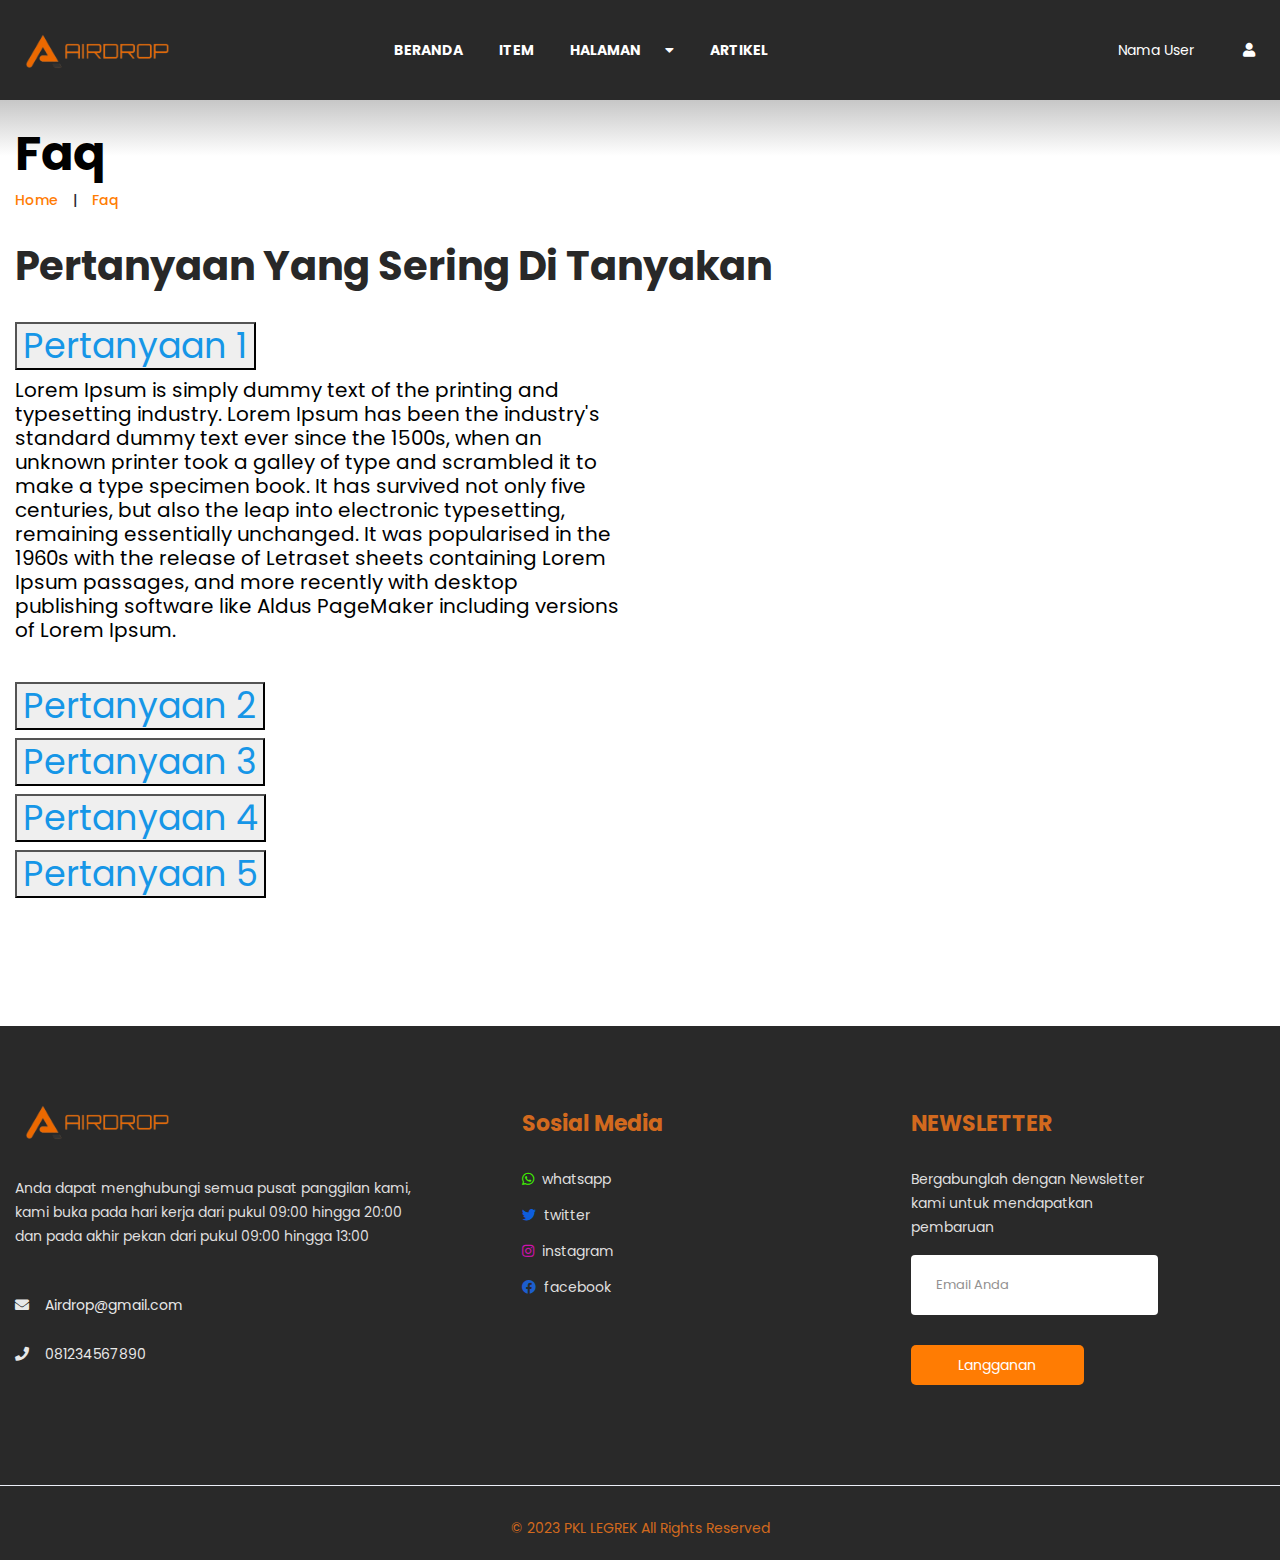
==== faq.html @ 98508806 "frontend" ====
<!doctype html>
<html class="no-js" lang="en">

<!-- Halaman about-us.html pada , 01 Nov 2022 02:26:09 GMT -->

<head>
    <meta charset="utf-8">
    <meta http-equiv="x-ua-compatible" content="ie=edge">
    <title>Demo 5 - Faq Alpha Tech</title>

    <meta name="description" content="">
    <meta name="viewport" content="width=device-width, initial-scale=1">

    <link rel="shortcut icon" href="/package-1/assets/img/logos/favicon.png">
    <!-- Place favicon.ico in the root directory -->

    <!-- CSS here -->
    <link rel="stylesheet" href="css/bootstrap.min.css">
    <link rel="stylesheet" href="css/animate.min.css">
    <link rel="stylesheet" href="css/magnific-popup.css">
    <link rel="stylesheet" href="css/fontawesome-all.min.css">
    <link rel="stylesheet" href="css/owl.carousel.min.css">
    <link rel="stylesheet" href="css/jquery-ui.min.css">
    <link rel="stylesheet" href="css/flaticon.css">
    <link rel="stylesheet" href="css/jarallax.css">
    <link rel="stylesheet" href="css/nice-select.css">
    <link rel="stylesheet" href="css/odometer.css">
    <link rel="stylesheet" href="css/aos.css">
    <link rel="stylesheet" href="css/slick.css">
    <link rel="stylesheet" href="css/default.css">
    <link rel="stylesheet" href="css/style.css">
    <link rel="stylesheet" href="css/responsive.css">
</head>

<body>

    <!-- preloader-start -->
    <div class="preloader">
        <div class="meter">
            <div class="line"></div>
            <div class="line"></div>
            <div class="line"></div>
            <div class="line"></div>
            <div class="line"></div>
            <div class="line"></div>
            <div class="subline"></div>
            <div class="subline"></div>
            <div class="subline"></div>
            <div class="subline"></div>
            <div class="subline"></div>
            <div class="loader-circle-1">
                <div class="loader-circle-2"></div>
            </div>
            <span class="loadtext">Loading</span>
        </div>
    </div>
    <!-- preloader-end -->

    <!-- header-area -->
    <header class="transparent-header">
        <!-- <div class="header-top-wrap">
            <div class="container custom-container">
                <div class="row">
                    <div class="col-md-6 d-none d-md-block">
                        <div class="header-top-action">
                            <ul>
                                <li><i class="far fa-envelope"></i><a href="#"><span class="__cf_email__"
                                            data-cfemail="e0898e868fa0939590908f9294ce838f8d">[email&#160;protected]</span></a>
                                </li>
                                <li><i class="far fa-clock"></i> 10:00 AM To 5:00 PM</li>
                            </ul>
                        </div>
                    </div>
                    <div class="col-md-6">
                        <div class="header-top-right">
                            <ul>
                                <li class="header-top-social">
                                    <a href="#"><i class="fab fa-facebook-square"></i></a>
                                    <a href="#"><i class="fab fa-twitter-square"></i></a>
                                    <a href="#"><i class="fab fa-vimeo-square"></i></a>
                                    <a href="#"><i class="fab fa-linkedin"></i></a>
                                </li>
                                <li class="header-top-login">
                                    <a href="login-register.html"><i class="far fa-user-circle"></i> LOGIN</a>
                                    <a href="login-register.html">REGISTER</a>
                                </li>
                            </ul>
                        </div>
                    </div>
                </div>
            </div>
        </div> -->
        <div id="sticky-header" class="main-header menu-area" style="background-color: #292929;">
            <div class="container custom-container">
                <div class="row">
                    <div class="col-12">
                        <div class="mobile-nav-toggler"><i class="fas fa-bars"></i></div>
                        <div class="menu-wrap">
                            <nav class="menu-nav show">
                                <div class="logo">
                                    <a href="index.html" class=""><img style="width: 170px;"
                                            src="img/logo/WhatsApp_Image_2023-06-08_at_13.14.14-removebg-preview.png" alt="Logo"></a>
                                </div>

                                <div class="navbar-wrap main-menu d-none d-lg-flex">
                                    <ul class="navigation">
                                        <li><a href="index.html">Beranda</a></li>
                                        <li><a href="item.html">Item</a></li>
                                        <li class="dropdown"><a href="#">Halaman<i class="fa fa-caret-down ml-4"></i></a>
                                            <ul class="submenu">
                                                <li><a href="tentangkami.html">Tentang Kami</a></li>
                                                <li><a href="faq.html">FAQ</a></li>
                                                <li><a href="privasi.html">Kebijakan Privasi</a></li>
                                            </ul>
                                        </li>
                                        <li><a href="blog.html">Artikel</a></li>
                                    </ul>
                                </div>

                                <div class="header-action d-none d-md-block">
                                    <ul>
                                        <li class="mr-4">
                                            <a href="author-profile.html">Nama User</a>
                                        </li>
                                        <li class="header-shop-cart"><a href="#"><i
                                                class="fas fa-user"></i></a>
                                            <ul class="minicart">
                                                <li class="d-flex align-items-start">
                                                    <!-- <div class="cart-content"> -->
                                                        <h5>
                                                            <a href="#">Profil</a>
                                                        </h5>
                                                    <!-- </div> -->
                                                </li>
                                                <li class="d-flex align-items-start">
                                                        <h5>
                                                            <a href="#">Ubah kata sandi</a>
                                                        </h5>
                                                </li>
                                                <li class="d-flex align-items-start">
                                                        <h5>
                                                            <a href="#">Log out</a>
                                                        </h5>
                                                </li>
                                                
                                            </ul>
                                        </li>
                                    </ul>
                                </div>
                            </nav>
                        </div>
                        <!-- Mobile Menu  -->
                        <div class="mobile-menu">
                            <div class="menu-backdrop"></div>
                            <div class="close-btn"><i class="fas fa-times"></i></div>

                            <nav class="menu-box">
                                <div class="nav-logo"><a href="index.html"><img src="img/logo/logo.png" alt=""
                                            title=""></a>
                                </div>
                                <div class="menu-outer">
                                    <!--Here Menu Will Come Automatically Via Javascript / Same Menu as in Header-->
                                </div>
                                <div class="social-links">
                                    <ul class="clearfix">
                                        <li><a href="#"><span class="fab fa-twitter"></span></a></li>
                                        <li><a href="#"><span class="fab fa-facebook-square"></span></a></li>
                                        <li><a href="#"><span class="fab fa-pinterest-p"></span></a></li>
                                        <li><a href="#"><span class="fab fa-instagram"></span></a></li>
                                        <li><a href="#"><span class="fab fa-youtube"></span></a></li>
                                    </ul>
                                </div>
                            </nav>
                        </div>
                        <!-- End Mobile Menu -->
                    </div>
                </div>
            </div>
            <div id="collapse-search-body" class="collapse-search-body collapse">
                <div class="search-body">
                    <div class="container custom-container">
                        <form action="#">
                            <div class="form-item">
                                <input name="search" placeholder="Type here...">
                                <button type="submit"><i class="fas fa-search"></i></button>
                            </div>
                        </form>
                    </div>
                </div>
            </div>
        </div>
    </header>
    <!-- header-area-end -->


    <!-- main-area -->
    <main>

        <!-- breadcrumb-area -->
        <section class="breadcrumb-area breadcrumb-bg">
            <div class="container">
                <div class="row">
                    <div class="col-12">
                        <div class="breadcrumb-content">
                            <h2>Faq</h2>
                            <nav aria-label="breadcrumb">
                                <ol class="breadcrumb">
                                    <li class="breadcrumb-item"><a href="index.html">Home</a></li>
                                    <li class="breadcrumb-item active" aria-current="page">Faq</li>
                                </ol>
                            </nav>
                        </div>
                        <div>
                            <h1>Pertanyaan Yang Sering Di Tanyakan</h1>
                            <br>
                            <div class="row">
                                <div class="col-6">
                                    <div class="accordion" id="accordionFlushExample">
                                        <div class="accordion-item">
                                            <h2 class="accordion-header">
                                                <button class="accordion-button" type="button" data-bs-toggle="collapse" data-bs-target="#panelsStayOpen-collapseOne" aria-expanded="true" aria-controls="panelsStayOpen-collapseOne">
                                                    Pertanyaan 1
                                                </button>
                                            </h2>
                                            <div id="panelsStayOpen-collapseOne" class="accordion-collapse collapse show">
                                                <div class="accordion-body">
                                                    <p class="ppp">Lorem Ipsum is simply dummy text of the printing and typesetting industry. Lorem Ipsum has been the industry's 
                                                        standard dummy text ever since the 1500s, when an unknown printer took a galley of type and scrambled it to make 
                                                        a type specimen book. It has survived not only five centuries, but also the leap into electronic typesetting, 
                                                        remaining essentially unchanged. It was popularised in the 1960s with the release of Letraset sheets containing 
                                                        Lorem Ipsum passages, and more recently with desktop publishing software like Aldus PageMaker including versions of Lorem Ipsum.
                                                    </p>
                                                </div>
                                            </div>
                                            <div class="accordion-item">
                                                <h2 class="accordion-header">
                                                    <button class="accordion-button collapsed" type="button" data-bs-toggle="collapse" data-bs-target="#flush-collapseTwo" aria-expanded="false" aria-controls="flush-collapseTwo">
                                                        Pertanyaan 2
                                                    </button>
                                                </h2>
                                                <div id="flush-collapseTwo" class="accordion-collapse collapse" data-bs-parent="#accordionFlushExample">
                                                    <div class="accordion-body">
                                                        <p class="ppp">Lorem Ipsum is simply dummy text of the printing and typesetting industry. Lorem Ipsum has been the industry's 
                                                            standard dummy text ever since the 1500s, when an unknown printer took a galley of type and scrambled it to make 
                                                            a type specimen book. It has survived not only five centuries, but also the leap into electronic typesetting, 
                                                            remaining essentially unchanged. It was popularised in the 1960s with the release of Letraset sheets containing 
                                                            Lorem Ipsum passages, and more recently with desktop publishing software like Aldus PageMaker including versions of Lorem Ipsum.
                                                        </p>
                                                    </div>
                                                </div>
                                            </div>
                                            <div class="accordion-item">
                                                <h2 class="accordion-header">
                                                    <button class="accordion-button collapsed" type="button" data-bs-toggle="collapse" data-bs-target="#flush-collapseThree" aria-expanded="false" aria-controls="flush-collapseThree">
                                                        Pertanyaan 3
                                                    </button>
                                                </h2>
                                                <div id="flush-collapseThree" class="accordion-collapse collapse" data-bs-parent="#accordionFlushExample">
                                                    <div class="accordion-body">
                                                        <p class="ppp">It is a long established fact that a reader will be distracted by the readable content of a page when looking at its layout. 
                                                            The point of using Lorem Ipsum is that it has a more-or-less normal distribution of letters, as opposed to using 'Content here, content here', 
                                                            making it look like readable English. Many desktop publishing packages and web page editors now use Lorem Ipsum as their default model text, 
                                                            and a search for 'lorem ipsum' will uncover many web sites still in their infancy. Various versions have evolved over the years, sometimes by accident, 
                                                            sometimes on purpose (injected humour and the like).
                                                        </p>
                                                    </div>
                                                </div>
                                            </div>
                                            <div class="accordion-item">
                                                <h2 class="accordion-header">
                                                    <button class="accordion-button collapsed" type="button" data-bs-toggle="collapse" data-bs-target="#flush-collapseFour" aria-expanded="false" aria-controls="flush-collapseFour">
                                                        Pertanyaan 4
                                                    </button>
                                                </h2>
                                                <div id="flush-collapseFour" class="accordion-collapse collapse" data-bs-parent="#accordionFlushExample">
                                                    <div class="accordion-body">
                                                        <p class="ppp">It is a long established fact that a reader will be distracted by the readable content of a page when looking at its layout. 
                                                            The point of using Lorem Ipsum is that it has a more-or-less normal distribution of letters, as opposed to using 'Content here, content here', 
                                                            making it look like readable English. Many desktop publishing packages and web page editors now use Lorem Ipsum as their default model text, 
                                                            and a search for 'lorem ipsum' will uncover many web sites still in their infancy. Various versions have evolved over the years, sometimes by accident, 
                                                            sometimes on purpose (injected humour and the like).
                                                        </p>
                                                    </div>
                                                </div>
                                            </div>
                                            <div class="accordion-item">
                                                <h2 class="accordion-header">
                                                    <button class="accordion-button collapsed" type="button" data-bs-toggle="collapse" data-bs-target="#flush-collapseFive" aria-expanded="false" aria-controls="flush-collapseFive">
                                                        Pertanyaan 5
                                                    </button>
                                                </h2>
                                                <div id="flush-collapseFive" class="accordion-collapse collapse" data-bs-parent="#accordionFlushExample">
                                                    <div class="accordion-body">
                                                        <p class="ppp">
                                                            The standard chunk of Lorem Ipsum used since the 1500s is reproduced below for those interested. Sections 1.10.32 and 1.10.33 from 
                                                            "de Finibus Bonorum et Malorum" by Cicero are also reproduced in their exact original form, accompanied by English versions from 
                                                            the 1914 translation by H. Rackham.
                                                        </p>
                                                    </div>
                                                </div>
                                            </div>
                                        </div>
                                    </div>
                                </div>
                            </div>
                        </div>
                    </div>
                </div>
            </div>
        </section>
        <!-- breadcrumb-area-end -->

        <!-- inner-about-area -->
        <!-- <section class="">
            <div class="container"> -->
                <!-- <div class="row justify-content-center">
                    <div class="col-lg-4 col-md-10">
                        <div class="inner-about-content mb-60">
                            <div class="section-title mb-25">
                                <span class="sub-title">About Our Company</span>
                                <h2 class="title">More for could over car here<span>.</span></h2>
                                <div class="line"><img src="img/images/title_line.png" alt=""></div>
                            </div>
                            <p>Lorem ipsum, or lipsum as it is sometimes known dummy text used in laying out print,
                                graphic web
                                The passage is attributed</p>
                        </div>
                    </div>
                    <div class="col-lg-4 col-md-6 col-sm-8">
                        <div class="about-features-item">
                            <div class="icon">
                                <i class="flaticon-fan"></i>
                            </div>
                            <div class="content">
                                <h5>AIR CONDITIONING</h5>
                                <p>Placlder text commonly used detrated theyjlos visual form amet</p>
                            </div>
                        </div>
                        <div class="about-features-item">
                            <div class="icon">
                                <i class="flaticon-piston"></i>
                            </div>
                            <div class="content">
                                <h5>dealership points</h5>
                                <p>Placlder text commonly used detrated theyjlos visual form amet</p>
                            </div>
                        </div>
                    </div>
                    <div class="col-lg-4 col-md-6 col-sm-8">
                        <div class="about-features-item">
                            <div class="icon">
                                <i class="flaticon-belt"></i>
                            </div>
                            <div class="content">
                                <h5>SUPER FAST car</h5>
                                <p>Placlder text commonly used detrated theyjlos visual form amet</p>
                            </div>
                        </div>
                        <div class="about-features-item">
                            <div class="icon">
                                <i class="flaticon-jerrycan"></i>
                            </div>
                            <div class="content">
                                <h5>OIL CHANGES</h5>
                                <p>Placlder text commonly used detrated theyjlos visual form amet</p>
                            </div>
                        </div>
                    </div>
                </div> -->
            <!-- </div>
        </section> -->
        <!-- inner-about-area-end -->

        <!-- about-area -->
        <!-- <section class="about-area about-bg pt-120 pb-120">
            <div class="container">
                <div class="row align-items-center">
                    <div class="col-lg-6">
                        <div class="about-img-wrap">
                            <div class="row align-items-end">
                                <div class="col-sm-6">
                                    <div class="about-exp">
                                        <h2>49<span>+</span></h2>
                                    </div>
                                    <div class="about-img">
                                        <img src="img/images/about_img01.jpg" alt="">
                                    </div>
                                </div>
                                <div class="col-sm-6">
                                    <div class="about-img">
                                        <img src="img/images/about_img02.jpg" alt="">
                                    </div>
                                </div>
                            </div>
                        </div>
                    </div>
                    <div class="col-lg-6">
                        <div class="about-content-wrap">
                            <div class="section-title white-title mb-40">
                                <span class="sub-title">About Our Company</span>
                                <h2 class="title">More for trade-in could increase car here<span>.</span></h2>
                            </div>
                            <div class="content">
                                <div class="icon">
                                    <img src="img/images/m.png" alt="">
                                </div>
                                <p>Lorem ipsum, or lipsum as it is sometimes known dummy text used in laying out print,
                                    graphic or web designs. The passage
                                    is attributed to an unknown.</p>
                            </div>
                            <div class="about-list mb-40">
                                <ul>
                                    <li>
                                        <div class="icon"><i class="fas fa-check"></i></div>
                                        Sometimes known dummy
                                    </li>
                                    <li>
                                        <div class="icon"><i class="fas fa-check"></i></div>
                                        Best solution for developing your business
                                    </li>
                                    <li>
                                        <div class="icon"><i class="fas fa-check"></i></div>
                                        Deserunt ad ipsum sint excepteur
                                    </li>
                                    <li>
                                        <div class="icon"><i class="fas fa-check"></i></div>
                                        Lorem sit occaecat ea proident excepteur
                                    </li>
                                </ul>
                            </div>
                            <a href="#" class="btn">LEARN MORE</a>
                        </div>
                    </div>
                </div>
            </div>
        </section> -->
        <!-- about-area-end -->

        <!-- faq-area -->
        <!-- <div class="faq-area position-relative fix pt-120 pb-120">
            <div class="container">
                <div class="row">
                    <div class="col-lg-6 order-0 order-lg-2">
                        <div class="faq-img">
                            <img src="img/images/faq_img.jpg" alt="">
                        </div>
                    </div>
                    <div class="col-lg-6">
                        <div class="faq-wrap">
                            <div class="faq-set active">
                                <a class="active" href="#">Do you offer any warranty? <i class="fas fa-minus"></i></a>
                                <div class="content" style="display: block;">
                                    <p>Lorem ipsum, or lipsum as it is sometimes known dummy text used in laying out
                                        print, graphic web
                                        The passage is attributed</p>
                                </div>
                            </div>
                            <div class="faq-set">
                                <a href="#">What is Auto Detailing? <i class="fas fa-plus"></i></a>
                                <div class="content">
                                    <p>Lorem ipsum, or lipsum as it is sometimes known dummy text used in laying out
                                        print, graphic web
                                        The passage is attributed</p>
                                </div>
                            </div>
                            <div class="faq-set">
                                <a href="#">Is it urgent to fix an oil leak? <i class="fas fa-plus"></i></a>
                                <div class="content">
                                    <p>Lorem ipsum, or lipsum as it is sometimes known dummy text used in laying out
                                        print, graphic web
                                        The passage is attributed</p>
                                </div>
                            </div>
                            <div class="faq-set">
                                <a href="#">How do I check my tire pressure? <i class="fas fa-plus"></i></a>
                                <div class="content">
                                    <p>Lorem ipsum, or lipsum as it is sometimes known dummy text used in laying out
                                        print, graphic web
                                        The passage is attributed</p>
                                </div>
                            </div>
                            <div class="faq-set">
                                <a href="#">The passage is attributed unknown? <i class="fas fa-plus"></i></a>
                                <div class="content">
                                    <p>Lorem ipsum, or lipsum as it is sometimes known dummy text used in laying out
                                        print, graphic web
                                        The passage is attributed</p>
                                </div>
                            </div>
                        </div>
                    </div>
                </div>
            </div>
            <div class="faq-bg-dots" data-background="img/bg/faq_dots_bg.jpg"></div>
        </div> -->
        <!-- faq-area-end -->

        <!-- footer-brand-area -->
        <!-- <div class="footer-brand-area">
            <div class="container">
                <div class="row align-items-center">
                    <div class="col-lg-4 col-md-6 order-2 order-md-0">
                        <div class="footer-logo">
                            <a href="index.html"><img style="width: 170px;"
                                    src="/package-1/assets/img/logos/logo-light.webp" alt=""></a>
                        </div>
                    </div>
                    <div class="col-lg-8 col-md-6">
                        <div class="row footer-brand-active">
                            <div class="col">
                                <div class="footer-brand-item">
                                    <a href="#"><img src="img/brand/footer_brand01.png" alt=""></a>
                                </div>
                            </div>
                            <div class="col">
                                <div class="footer-brand-item">
                                    <a href="#"><img src="img/brand/footer_brand02.png" alt=""></a>
                                </div>
                            </div>
                            <div class="col">
                                <div class="footer-brand-item">
                                    <a href="#"><img src="img/brand/footer_brand03.png" alt=""></a>
                                </div>
                            </div>
                            <div class="col">
                                <div class="footer-brand-item">
                                    <a href="#"><img src="img/brand/footer_brand04.png" alt=""></a>
                                </div>
                            </div>
                            <div class="col">
                                <div class="footer-brand-item">
                                    <a href="#"><img src="img/brand/footer_brand05.png" alt=""></a>
                                </div>
                            </div>
                            <div class="col">
                                <div class="footer-brand-item">
                                    <a href="#"><img src="img/brand/footer_brand03.png" alt=""></a>
                                </div>
                            </div>
                        </div>
                    </div>
                </div>
            </div>
        </div> -->
        <!-- footer-brand-area-end -->

    </main>
    <!-- main-area-end -->



    <!-- footer-area -->
    <footer class="footer-bg" data-background="">
        <div class="footer-top-area">
            <div class="container">
                <div class="row">
                    <div class="col-lg-4">
                        <div class="footer-widget mb-50">
                            <div class="mb-30 mt-70">
                                <div class="logo">
                                    <a href="index.html" class=""><img style="width: 170px;"
                                        src="img/logo/WhatsApp_Image_2023-06-08_at_13.14.14-removebg-preview.png" alt="Logo">
                                    </a>
                                </div>
                            </div>
                            <div class="footer-text mb-45">
                                <p>Anda dapat menghubungi semua pusat panggilan kami, kami buka pada hari kerja dari pukul 09:00 
                                    hingga 20:00 dan pada akhir pekan dari pukul 09:00 hingga 13:00
                                </p>
                            </div>
                            <div class="footer-contact">
                                <ul>
                                    <li>
                                        <div class="mr-3">
                                            <i class="fas fa-envelope"></i>
                                        </div>
                                            <span>Airdrop@gmail.com</span>
                                    </li>
                                    <li>
                                        <div class="mr-3">
                                            <i class="fas fa-phone"></i>
                                        </div>
                                            <span>081234567890</span>
                                    </li>
                                    <!-- <li>
                                        <div class="icon"><i class="fas fa-map-marker-alt"></i></div>
                                        <div class="content">
                                            <span>address</span>
                                            <p>Kusuma Bangsa, Surabaya, Indonesia</p>
                                        </div>
                                    </li> -->
                                </ul>
                            </div>
                        </div>
                    </div>
                    <div class="col-lg-7">
                        <div class="footer-right-wrap">
                            <div class="row justify-content-between">
                                <div class="col-lg-4 col-md-3 col-sm-6">
                                    <div class="footer-widget mb-50">
                                        <div class="fw-title mb-30">
                                            <h4 class="" style="color: chocolate;">Sosial Media</h4>
                                        </div>
                                        <div class="fw-link">
                                            <ul>
                                                <li><a href="#"><i class="fab fa-whatsapp" style="color: #41f500;"></i>&nbsp; whatsapp</a></li>
                                                <li><a href="#"><i class="fab fa-twitter" style="color: #0e5ddd;"></i>&nbsp; twitter</a></li>
                                                <li><a href="#"><i class="fab fa-instagram" style="color: #ce12ac;"></i>&nbsp; instagram</a></li>
                                                <li><a href="#"><i class="fab fa-facebook" style="color: #1c5ece;"></i>&nbsp; facebook</a></li>
                                            </ul>
                                        </div>
                                    </div>
                                </div>
                                <div class="col-xl-5 col-lg-6 col-md-6">
                                    <div class="footer-widget mb-50">
                                        <div class="fw-title mb-30">
                                            <h4 class="" style="color: chocolate;">NEWSLETTER</h4>
                                        </div>
                                        <div class="footer-text mb-3">
                                            <p>Bergabunglah dengan Newsletter kami untuk mendapatkan pembaruan
                                            </p>
                                        </div>
                                        <div class="footer-newsletter"">
                                            <form action="#">
                                                <input type="email" style="background-color: white;" class="form-control" placeholder="Email Anda">
                                            </form>
                                        </div>
                                        <div>
                                            <button class="btn-lainnya" style="width: 70%;" type="submit">Langganan</button>
                                        </div>
                                        <!-- <div class="footer-social">
                                            <ul>
                                                <li><a href="#"></a></li>
                                                <li><a href="#"></a></li>
                                                <li><a href="#"><i class="fab fa-pinterest-p"></i></a></li>
                                                <li><a href="#"><i class="fab fa-linkedin-in"></i></a></li>
                                            </ul>
                                        </div> -->
                                    </div>
                                </div>
                            </div>
                            <!-- <div class="footer-payment-method-wrap">
                                <div class="content">
                                    <p>We know that honesty and transparency friendly customer service</p>
                                </div>
                                <div class="payment-card">
                                    <img src="img/images/payment_card.png" alt="">
                                </div>
                            </div> -->
                        </div>
                    </div>
                </div>
            </div>
        </div>
        <div class="copyright-area">
            <hr>
            <div class="container">
                <div class="row">
                    <div class="col-md-12">
                        <div class="copyright-text">
                            <p class="text-center" style="color: chocolate;">© 2023 PKL LEGREK All Rights Reserved</p>
                        </div>
                    </div>
                    <!-- <div class="col-md-4">
                        <button class="scroll-top scroll-to-target" data-target="html">
                            <i class="fas fa-angle-up"></i>
                        </button>
                    </div> -->
                </div>
            </div>
        </div>
    </footer>
    <!-- footer-area-end -->





    <!-- JS here -->
    <script data-cfasync="false" src="../../../cdn-cgi/scripts/5c5dd728/cloudflare-static/email-decode.min.js"></script>
    <script src="js/vendor/jquery-3.5.0.min.js"></script>
    <script src="js/popper.min.js"></script>
    <script src="js/bootstrap.min.js"></script>
    <script src="js/isotope.pkgd.min.js"></script>
    <script src="js/imagesloaded.pkgd.min.js"></script>
    <script src="js/jquery.magnific-popup.min.js"></script>
    <script src="js/jquery.nice-select.min.js"></script>
    <script src="js/owl.carousel.min.js"></script>
    <script src="js/jquery.odometer.min.js"></script>
    <script src="js/jquery.accrue.min.js"></script>
    <script src="js/jquery.appear.js"></script>
    <script src="js/jarallax.min.js"></script>
    <script src="js/slick.min.js"></script>
    <script src="js/ajax-form.js"></script>
    <script src="js/wow.min.js"></script>
    <script src="js/aos.js"></script>
    <script src="js/plugins.js"></script>
    <script src="js/main.js"></script>
</body>

<!-- Halaman about-us.html pada , 01 Nov 2022 02:26:13 GMT -->

</html>
---- css/flaticon.css ----
/*
  	Flaticon icon font: Flaticon
  	Creation date: 15/12/2020 04:28
  	*/

@font-face {
  font-family: "Flaticon";
  src: url("../fonts/Flaticon.eot");
  src: url("../fonts/Flaticond41d.eot?#iefix") format("embedded-opentype"),
       url("../fonts/Flaticon.woff2") format("woff2"),
       url("../fonts/Flaticon.woff") format("woff"),
       url("../fonts/Flaticon.ttf") format("truetype"),
       url("../fonts/Flaticon.svg#Flaticon") format("svg");
  font-weight: normal;
  font-style: normal;
}

@media screen and (-webkit-min-device-pixel-ratio:0) {
  @font-face {
    font-family: "Flaticon";
    src: url("../fonts/Flaticon.svg#Flaticon") format("svg");
  }
}

[class^="flaticon-"]:before, [class*=" flaticon-"]:before,
[class^="flaticon-"]:after, [class*=" flaticon-"]:after {
  font-family: Flaticon;
  font-style: normal;
}

.flaticon-steam:before { content: "\f100"; }
.flaticon-steam-1:before { content: "\f101"; }
.flaticon-live:before { content: "\f102"; }
.flaticon-broadcast:before { content: "\f103"; }
.flaticon-menu:before { content: "\f104"; }
.flaticon-sedan-car-front:before { content: "\f105"; }
.flaticon-searching-car:before { content: "\f106"; }
.flaticon-loupe:before { content: "\f107"; }
.flaticon-location:before { content: "\f108"; }
.flaticon-motorway:before { content: "\f109"; }
.flaticon-settings:before { content: "\f10a"; }
.flaticon-gasoline-pump:before { content: "\f10b"; }
.flaticon-service:before { content: "\f10c"; }
.flaticon-steering-wheel:before { content: "\f10d"; }
.flaticon-speed-meter:before { content: "\f10e"; }
.flaticon-car:before { content: "\f10f"; }
.flaticon-protection:before { content: "\f110"; }
.flaticon-play-video:before { content: "\f111"; }
.flaticon-play-button:before { content: "\f112"; }
.flaticon-quote:before { content: "\f113"; }
.flaticon-rocket:before { content: "\f114"; }
.flaticon-store:before { content: "\f115"; }
.flaticon-shopping-basket:before { content: "\f116"; }
.flaticon-fan:before { content: "\f117"; }
.flaticon-belt:before { content: "\f118"; }
.flaticon-jerrycan:before { content: "\f119"; }
.flaticon-piston:before { content: "\f11a"; }
.flaticon-battery:before { content: "\f11b"; }
.flaticon-gears:before { content: "\f11c"; }
.flaticon-car-lights:before { content: "\f11d"; }
.flaticon-break:before { content: "\f11e"; }
.flaticon-catalytic-converter:before { content: "\f11f"; }
.flaticon-air-filter:before { content: "\f120"; }
.flaticon-speedometer:before { content: "\f121"; }
.flaticon-car-1:before { content: "\f122"; }
.flaticon-car-2:before { content: "\f123"; }
.flaticon-car-3:before { content: "\f124"; }
.flaticon-service-1:before { content: "\f125"; }
.flaticon-bell:before { content: "\f126"; }
.flaticon-check:before { content: "\f127"; }
.flaticon-play-button-1:before { content: "\f128"; }
.flaticon-menu-1:before { content: "\f129"; }
.flaticon-menu-2:before { content: "\f12a"; }
.flaticon-menu-3:before { content: "\f12b"; }
.flaticon-placeholder:before { content: "\f12c"; }
.flaticon-car-4:before { content: "\f12d"; }
.flaticon-checked:before { content: "\f12e"; }
.flaticon-verification-mark:before { content: "\f12f"; }
.flaticon-placeholder-1:before { content: "\f130"; }
.flaticon-phone-call:before { content: "\f131"; }
.flaticon-user:before { content: "\f132"; }
---- css/jarallax.css ----
.jarallax {
    position: relative;
    z-index: 0;
}
.jarallax > .jarallax-img {
    position: absolute;
    object-fit: cover;
    /* support for plugin https://github.com/bfred-it/object-fit-images */
    font-family: 'Poppins', sans-serif;
    top: 0;
    left: 0;
    width: 100%;
    height: 100%;
    z-index: -1;
}
---- css/nice-select.css ----
.nice-select {
	-webkit-tap-highlight-color: transparent;
	border-radius: 5px;
	border: none;
	box-sizing: border-box;
	clear: both;
	cursor: pointer;
	display: inline-block;
	font-family: inherit;
	font-size: 14px;
	font-weight: 500;
	height: auto;
	line-height: 1;
	outline: none;
	padding-left: 18px;
	padding-right: 30px;
	position: relative;
	text-align: left !important;
	-webkit-transition: all 0.2s ease-in-out;
	transition: all 0.2s ease-in-out;
	-webkit-user-select: none;
	-moz-user-select: none;
	-ms-user-select: none;
	user-select: none;
	white-space: nowrap;
	width: auto;
	color: #30353d;
}
  .nice-select:hover {
    border-color: #dbdbdb; }
  .nice-select:active, .nice-select.open, .nice-select:focus {
    border-color: #999; }
.nice-select::after {
	border-bottom: 2px solid #30353d;
	border-right: 2px solid #30353d;
	content: '';
	display: block;
	height: 7px;
	margin-top: -6px;
	pointer-events: none;
	position: absolute;
	right: 17px;
	top: 50%;
	-webkit-transform-origin: 66% 66%;
	-ms-transform-origin: 66% 66%;
	transform-origin: 66% 66%;
	-webkit-transform: rotate(45deg);
	-ms-transform: rotate(45deg);
	transform: rotate(45deg);
	-webkit-transition: all 0.15s ease-in-out;
	transition: all 0.15s ease-in-out;
	width: 7px;
}
  .nice-select.open:after {
    -webkit-transform: rotate(-135deg);
        -ms-transform: rotate(-135deg);
            transform: rotate(-135deg); }
  .nice-select.open .list {
    opacity: 1;
    pointer-events: unset;
    -webkit-transform: scale(1) translateY(0);
    -ms-transform: scale(1) translateY(0);
    transform: scale(1) translateY(0);
    width: 100%;
	}
  .nice-select.disabled {
    border-color: #ededed;
    color: #999;
    pointer-events: none; }
    .nice-select.disabled:after {
      border-color: #cccccc; }
  .nice-select.wide {
    width: 100%; }
    .nice-select.wide .list {
      left: 0 !important;
      right: 0 !important; }
  .nice-select.right {
    float: right; }
    .nice-select.right .list {
      left: auto;
      right: 0; }
  .nice-select.small {
    font-size: 12px;
    height: 36px;
    line-height: 34px; }
    .nice-select.small:after {
      height: 4px;
      width: 4px; }
    .nice-select.small .option {
      line-height: 34px;
      min-height: 34px; }
.nice-select .list {
	background-color: #fff;
	border-radius: 0;
	box-shadow: 0 0 0 1px rgba(68, 68, 68, 0.11);
	box-sizing: border-box;
	margin-top: 6px;
	opacity: 0;
	overflow: hidden;
	padding: 0;
	pointer-events: none;
	position: absolute;
	top: 100%;
	left: 0;
	-webkit-transform-origin: 50% 0;
	-ms-transform-origin: 50% 0;
	transform-origin: 50% 0;
	-webkit-transform: scale(0.75) translateY(-21px);
	-ms-transform: scale(0.75) translateY(-21px);
	transform: scale(0.75) translateY(-21px);
	-webkit-transition: all 0.2s cubic-bezier(0.5, 0, 0, 1.25), opacity 0.15s ease-out;
	transition: all 0.2s cubic-bezier(0.5, 0, 0, 1.25), opacity 0.15s ease-out;
	z-index: 9;
}
.nice-select .list {
    -webkit-transform-origin: unset;
    -ms-transform-origin: unset;
    transform-origin: unset;
    -webkit-transform: scale(1) translateY(0);
    -ms-transform: scale(1) translateY(0);
    transform: scale(1) translateY(0);
    -webkit-transition: unset;
    transition: unset;
}
    .nice-select .list:hover .option:not(:hover) {
      background-color: transparent !important; }
.nice-select .option {
	cursor: pointer;
	font-weight: 400;
	line-height: 40px;
	list-style: none;
	min-height: 40px;
	outline: none;
	padding-left: 18px;
	padding-right: 29px;
	text-align: left;
	-webkit-transition: all 0.2s;
	transition: all 0.2s;
	display: block;
	color: #133046;
}
    .nice-select .option:hover, .nice-select .option.focus, .nice-select .option.selected.focus {
      background-color: #f6f6f6; }
.nice-select .option.selected {
    font-weight: 500;
    padding-top: 0;
    padding-bottom: 0;
}
    .nice-select .option.disabled {
      background-color: transparent;
      color: #999;
      cursor: default; }

.no-csspointerevents .nice-select .list {
  display: none; }

.no-csspointerevents .nice-select.open .list {
  display: block; }
---- css/odometer.css ----
.odometer.odometer-auto-theme, .odometer.odometer-theme-default {
  display: inline-block;
  vertical-align: middle;
  *vertical-align: auto;
  *zoom: 1;
  *display: inline;
  position: relative;
}
.odometer.odometer-auto-theme .odometer-digit, .odometer.odometer-theme-default .odometer-digit {
  display: inline-block;
  vertical-align: middle;
  *vertical-align: auto;
  *zoom: 1;
  *display: inline;
  position: relative;
}
.odometer.odometer-auto-theme .odometer-digit .odometer-digit-spacer, .odometer.odometer-theme-default .odometer-digit .odometer-digit-spacer {
  display: inline-block;
  vertical-align: middle;
  *vertical-align: auto;
  *zoom: 1;
  *display: inline;
  visibility: hidden;
}
.odometer.odometer-auto-theme .odometer-digit .odometer-digit-inner, .odometer.odometer-theme-default .odometer-digit .odometer-digit-inner {
  text-align: left;
  display: block;
  position: absolute;
  top: 0;
  left: 0;
  right: 0;
  bottom: 0;
  overflow: hidden;
}
.odometer.odometer-auto-theme .odometer-digit .odometer-ribbon, .odometer.odometer-theme-default .odometer-digit .odometer-ribbon {
  display: block;
}
.odometer.odometer-auto-theme .odometer-digit .odometer-ribbon-inner, .odometer.odometer-theme-default .odometer-digit .odometer-ribbon-inner {
  display: block;
  -webkit-backface-visibility: hidden;
  backface-visibility: hidden;
}
.odometer.odometer-auto-theme .odometer-digit .odometer-value, .odometer.odometer-theme-default .odometer-digit .odometer-value {
  display: block;
  -webkit-transform: translateZ(0);
  transform: translateZ(0);
}
.odometer.odometer-auto-theme .odometer-digit .odometer-value.odometer-last-value, .odometer.odometer-theme-default .odometer-digit .odometer-value.odometer-last-value {
  position: absolute;
}
.odometer.odometer-auto-theme.odometer-animating-up .odometer-ribbon-inner, .odometer.odometer-theme-default.odometer-animating-up .odometer-ribbon-inner {
  -webkit-transition: -webkit-transform 2s;
  -moz-transition: -moz-transform 2s;
  -ms-transition: -ms-transform 2s;
  -o-transition: -o-transform 2s;
  transition: transform 2s;
}
.odometer.odometer-auto-theme.odometer-animating-up.odometer-animating .odometer-ribbon-inner, .odometer.odometer-theme-default.odometer-animating-up.odometer-animating .odometer-ribbon-inner {
  -webkit-transform: translateY(-100%);
  -moz-transform: translateY(-100%);
  -ms-transform: translateY(-100%);
  -o-transform: translateY(-100%);
  transform: translateY(-100%);
}
.odometer.odometer-auto-theme.odometer-animating-down .odometer-ribbon-inner, .odometer.odometer-theme-default.odometer-animating-down .odometer-ribbon-inner {
  -webkit-transform: translateY(-100%);
  -moz-transform: translateY(-100%);
  -ms-transform: translateY(-100%);
  -o-transform: translateY(-100%);
  transform: translateY(-100%);
}
.odometer.odometer-auto-theme.odometer-animating-down.odometer-animating .odometer-ribbon-inner, .odometer.odometer-theme-default.odometer-animating-down.odometer-animating .odometer-ribbon-inner {
  -webkit-transition: -webkit-transform 2s;
  -moz-transition: -moz-transform 2s;
  -ms-transition: -ms-transform 2s;
  -o-transition: -o-transform 2s;
  transition: transform 2s;
  -webkit-transform: translateY(0);
  -moz-transform: translateY(0);
  -ms-transform: translateY(0);
  -o-transform: translateY(0);
  transform: translateY(0);
}
.odometer.odometer-auto-theme .odometer-value, .odometer.odometer-theme-default .odometer-value {
  text-align: center;
}
.odometer-formatting-mark {
  display: none;
}
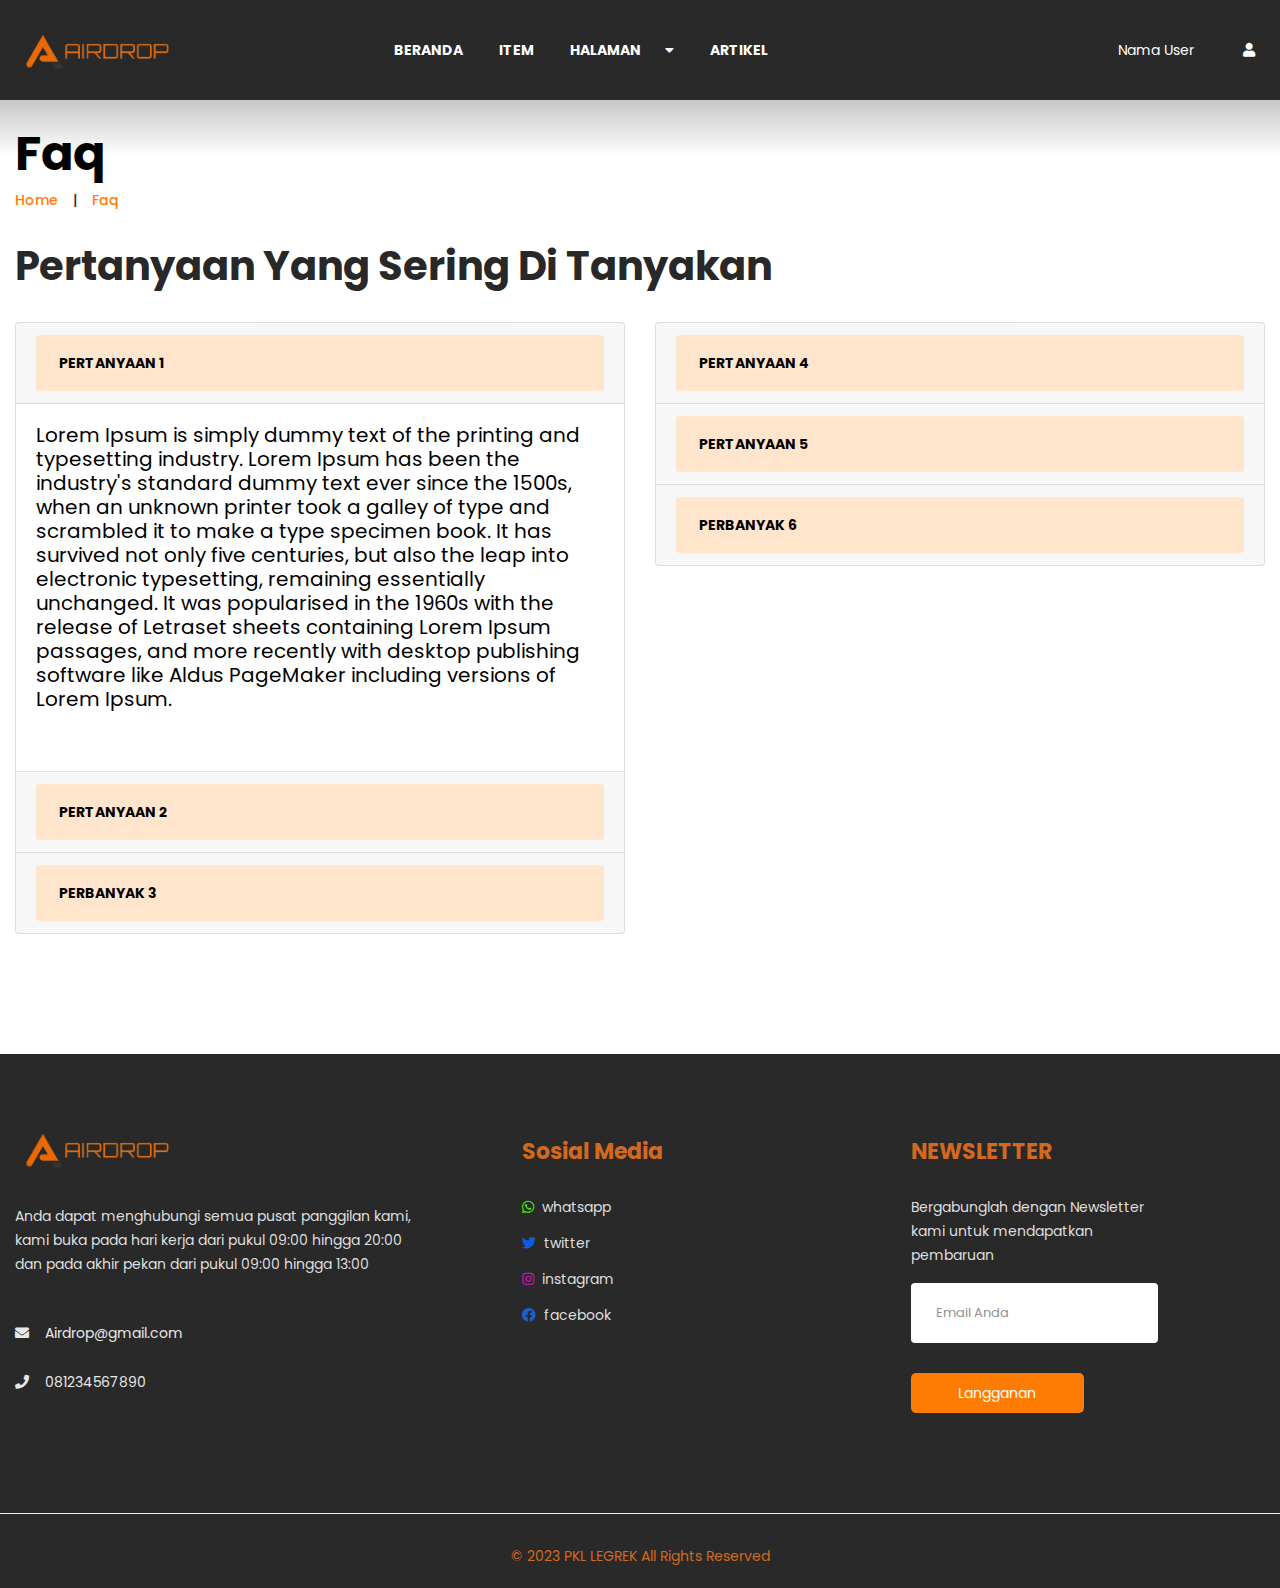
==== commit 9bcbe39b: "membuat responsive" ====
--- a/faq.html
+++ b/faq.html
@@ -215,90 +215,124 @@
                             <br>
                             <div class="row">
                                 <div class="col-6">
-                                    <div class="accordion" id="accordionFlushExample">
-                                        <div class="accordion-item">
-                                            <h2 class="accordion-header">
-                                                <button class="accordion-button" type="button" data-bs-toggle="collapse" data-bs-target="#panelsStayOpen-collapseOne" aria-expanded="true" aria-controls="panelsStayOpen-collapseOne">
-                                                    Pertanyaan 1
+                                    <div class="accordion" id="accordionExample">
+                                        <div class="card">
+                                            <div class="card-header" id="headingOne">
+                                            <h2 class="mb-0">
+                                                <button class="btn btn-link btn-block text-left" type="button" data-toggle="collapse" data-target="#collapseOne" aria-expanded="true" aria-controls="collapseOne">
+                                                Pertanyaan 1
                                                 </button>
                                             </h2>
-                                            <div id="panelsStayOpen-collapseOne" class="accordion-collapse collapse show">
-                                                <div class="accordion-body">
-                                                    <p class="ppp">Lorem Ipsum is simply dummy text of the printing and typesetting industry. Lorem Ipsum has been the industry's 
-                                                        standard dummy text ever since the 1500s, when an unknown printer took a galley of type and scrambled it to make 
-                                                        a type specimen book. It has survived not only five centuries, but also the leap into electronic typesetting, 
-                                                        remaining essentially unchanged. It was popularised in the 1960s with the release of Letraset sheets containing 
-                                                        Lorem Ipsum passages, and more recently with desktop publishing software like Aldus PageMaker including versions of Lorem Ipsum.
-                                                    </p>
-                                                </div>
+                                        </div>
+                                        <div id="collapseOne" class="collapse show" aria-labelledby="headingOne" data-parent="#accordionExample">
+                                            <div class="card-body">
+                                                <p class="ppp">Lorem Ipsum is simply dummy text of the printing and typesetting industry. Lorem Ipsum has been the industry's 
+                                                    standard dummy text ever since the 1500s, when an unknown printer took a galley of type and scrambled it to make 
+                                                    a type specimen book. It has survived not only five centuries, but also the leap into electronic typesetting, 
+                                                    remaining essentially unchanged. It was popularised in the 1960s with the release of Letraset sheets containing 
+                                                    Lorem Ipsum passages, and more recently with desktop publishing software like Aldus PageMaker including versions of Lorem Ipsum.
+                                                </p>
                                             </div>
-                                            <div class="accordion-item">
-                                                <h2 class="accordion-header">
-                                                    <button class="accordion-button collapsed" type="button" data-bs-toggle="collapse" data-bs-target="#flush-collapseTwo" aria-expanded="false" aria-controls="flush-collapseTwo">
-                                                        Pertanyaan 2
-                                                    </button>
-                                                </h2>
-                                                <div id="flush-collapseTwo" class="accordion-collapse collapse" data-bs-parent="#accordionFlushExample">
-                                                    <div class="accordion-body">
-                                                        <p class="ppp">Lorem Ipsum is simply dummy text of the printing and typesetting industry. Lorem Ipsum has been the industry's 
-                                                            standard dummy text ever since the 1500s, when an unknown printer took a galley of type and scrambled it to make 
-                                                            a type specimen book. It has survived not only five centuries, but also the leap into electronic typesetting, 
-                                                            remaining essentially unchanged. It was popularised in the 1960s with the release of Letraset sheets containing 
-                                                            Lorem Ipsum passages, and more recently with desktop publishing software like Aldus PageMaker including versions of Lorem Ipsum.
-                                                        </p>
-                                                    </div>
-                                                </div>
+                                        </div>
+                                        </div>
+                                        <div class="card">
+                                        <div class="card-header" id="headingTwo">
+                                            <h2 class="mb-0">
+                                                <button class="btn btn-link btn-block text-left collapsed" type="button" data-toggle="collapse" data-target="#collapseTwo" aria-expanded="false" aria-controls="collapseTwo">
+                                                Pertanyaan 2
+                                            </button>
+                                            </h2>
+                                        </div>
+                                        <div id="collapseTwo" class="collapse" aria-labelledby="headingTwo" data-parent="#accordionExample">
+                                            <div class="card-body">
+                                                <p class="ppp">Lorem Ipsum is simply dummy text of the printing and typesetting industry. Lorem Ipsum has been the industry's 
+                                                    standard dummy text ever since the 1500s, when an unknown printer took a galley of type and scrambled it to make 
+                                                    a type specimen book. It has survived not only five centuries, but also the leap into electronic typesetting, 
+                                                    remaining essentially unchanged. It was popularised in the 1960s with the release of Letraset sheets containing 
+                                                    Lorem Ipsum passages, and more recently with desktop publishing software like Aldus PageMaker including versions of Lorem Ipsum.
+                                                </p>
                                             </div>
-                                            <div class="accordion-item">
-                                                <h2 class="accordion-header">
-                                                    <button class="accordion-button collapsed" type="button" data-bs-toggle="collapse" data-bs-target="#flush-collapseThree" aria-expanded="false" aria-controls="flush-collapseThree">
-                                                        Pertanyaan 3
-                                                    </button>
-                                                </h2>
-                                                <div id="flush-collapseThree" class="accordion-collapse collapse" data-bs-parent="#accordionFlushExample">
-                                                    <div class="accordion-body">
-                                                        <p class="ppp">It is a long established fact that a reader will be distracted by the readable content of a page when looking at its layout. 
-                                                            The point of using Lorem Ipsum is that it has a more-or-less normal distribution of letters, as opposed to using 'Content here, content here', 
-                                                            making it look like readable English. Many desktop publishing packages and web page editors now use Lorem Ipsum as their default model text, 
-                                                            and a search for 'lorem ipsum' will uncover many web sites still in their infancy. Various versions have evolved over the years, sometimes by accident, 
-                                                            sometimes on purpose (injected humour and the like).
-                                                        </p>
-                                                    </div>
-                                                </div>
+                                        </div>
+                                        </div>
+                                        <div class="card">
+                                        <div class="card-header" id="headingThree">
+                                            <h2 class="mb-0">
+                                                <button class="btn btn-link btn-block text-left collapsed" type="button" data-toggle="collapse" data-target="#collapseThree" aria-expanded="false" aria-controls="collapseThree">
+                                                Perbanyak 3
+                                            </button>
+                                            </h2>
+                                        </div>
+                                        <div id="collapseThree" class="collapse" aria-labelledby="headingThree" data-parent="#accordionExample">
+                                            <div class="card-body">
+                                                <p class="ppp">Lorem Ipsum is simply dummy text of the printing and typesetting industry. Lorem Ipsum has been the industry's 
+                                                    standard dummy text ever since the 1500s, when an unknown printer took a galley of type and scrambled it to make 
+                                                    a type specimen book. It has survived not only five centuries, but also the leap into electronic typesetting, 
+                                                    remaining essentially unchanged. It was popularised in the 1960s with the release of Letraset sheets containing 
+                                                    Lorem Ipsum passages, and more recently with desktop publishing software like Aldus PageMaker including versions of Lorem Ipsum.
+                                                </p>
                                             </div>
-                                            <div class="accordion-item">
-                                                <h2 class="accordion-header">
-                                                    <button class="accordion-button collapsed" type="button" data-bs-toggle="collapse" data-bs-target="#flush-collapseFour" aria-expanded="false" aria-controls="flush-collapseFour">
-                                                        Pertanyaan 4
-                                                    </button>
-                                                </h2>
-                                                <div id="flush-collapseFour" class="accordion-collapse collapse" data-bs-parent="#accordionFlushExample">
-                                                    <div class="accordion-body">
-                                                        <p class="ppp">It is a long established fact that a reader will be distracted by the readable content of a page when looking at its layout. 
-                                                            The point of using Lorem Ipsum is that it has a more-or-less normal distribution of letters, as opposed to using 'Content here, content here', 
-                                                            making it look like readable English. Many desktop publishing packages and web page editors now use Lorem Ipsum as their default model text, 
-                                                            and a search for 'lorem ipsum' will uncover many web sites still in their infancy. Various versions have evolved over the years, sometimes by accident, 
-                                                            sometimes on purpose (injected humour and the like).
-                                                        </p>
-                                                    </div>
-                                                </div>
+                                        </div>
+                                        </div>
+                                    </div>
+                                </div>
+                                <div class="col-6">
+                                    <div class="accordion" id="accordionExample">
+                                        <div class="card">
+                                            <div class="card-header" id="headingFour">
+                                            <h2 class="mb-0">
+                                                <button class="btn btn-link btn-block text-left" type="button" data-toggle="collapse" data-target="#collapseFour" aria-expanded="false" aria-controls="collapseFour">
+                                                Pertanyaan 4
+                                                </button>
+                                            </h2>
+                                        </div>
+                                        <div id="collapseFour" class="collapse" aria-labelledby="headingFour" data-parent="#accordionExample">
+                                            <div class="card-body">
+                                                <p class="ppp">Lorem Ipsum is simply dummy text of the printing and typesetting industry. Lorem Ipsum has been the industry's 
+                                                    standard dummy text ever since the 1500s, when an unknown printer took a galley of type and scrambled it to make 
+                                                    a type specimen book. It has survived not only five centuries, but also the leap into electronic typesetting, 
+                                                    remaining essentially unchanged. It was popularised in the 1960s with the release of Letraset sheets containing 
+                                                    Lorem Ipsum passages, and more recently with desktop publishing software like Aldus PageMaker including versions of Lorem Ipsum.
+                                                </p>
                                             </div>
-                                            <div class="accordion-item">
-                                                <h2 class="accordion-header">
-                                                    <button class="accordion-button collapsed" type="button" data-bs-toggle="collapse" data-bs-target="#flush-collapseFive" aria-expanded="false" aria-controls="flush-collapseFive">
-                                                        Pertanyaan 5
-                                                    </button>
-                                                </h2>
-                                                <div id="flush-collapseFive" class="accordion-collapse collapse" data-bs-parent="#accordionFlushExample">
-                                                    <div class="accordion-body">
-                                                        <p class="ppp">
-                                                            The standard chunk of Lorem Ipsum used since the 1500s is reproduced below for those interested. Sections 1.10.32 and 1.10.33 from 
-                                                            "de Finibus Bonorum et Malorum" by Cicero are also reproduced in their exact original form, accompanied by English versions from 
-                                                            the 1914 translation by H. Rackham.
-                                                        </p>
-                                                    </div>
-                                                </div>
+                                        </div>
+                                        </div>
+                                        <div class="card">
+                                        <div class="card-header" id="headingFive">
+                                            <h2 class="mb-0">
+                                                <button class="btn btn-link btn-block text-left collapsed" type="button" data-toggle="collapse" data-target="#collapseFive" aria-expanded="false" aria-controls="collapseFive">
+                                                Pertanyaan 5
+                                            </button>
+                                            </h2>
+                                        </div>
+                                        <div id="collapseFive" class="collapse" aria-labelledby="headingFive" data-parent="#accordionExample">
+                                            <div class="card-body">
+                                                <p class="ppp">Lorem Ipsum is simply dummy text of the printing and typesetting industry. Lorem Ipsum has been the industry's 
+                                                    standard dummy text ever since the 1500s, when an unknown printer took a galley of type and scrambled it to make 
+                                                    a type specimen book. It has survived not only five centuries, but also the leap into electronic typesetting, 
+                                                    remaining essentially unchanged. It was popularised in the 1960s with the release of Letraset sheets containing 
+                                                    Lorem Ipsum passages, and more recently with desktop publishing software like Aldus PageMaker including versions of Lorem Ipsum.
+                                                </p>
                                             </div>
+                                        </div>
+                                        </div>
+                                        <div class="card">
+                                        <div class="card-header" id="headingSix">
+                                            <h2 class="mb-0">
+                                                <button class="btn btn-link btn-block text-left collapsed" type="button" data-toggle="collapse" data-target="#collapseSix" aria-expanded="false" aria-controls="collapseSix">
+                                                Perbanyak 6
+                                            </button>
+                                            </h2>
+                                        </div>
+                                        <div id="collapseSix" class="collapse" aria-labelledby="headingSix" data-parent="#accordionExample">
+                                            <div class="card-body">
+                                                <p class="ppp">Lorem Ipsum is simply dummy text of the printing and typesetting industry. Lorem Ipsum has been the industry's 
+                                                    standard dummy text ever since the 1500s, when an unknown printer took a galley of type and scrambled it to make 
+                                                    a type specimen book. It has survived not only five centuries, but also the leap into electronic typesetting, 
+                                                    remaining essentially unchanged. It was popularised in the 1960s with the release of Letraset sheets containing 
+                                                    Lorem Ipsum passages, and more recently with desktop publishing software like Aldus PageMaker including versions of Lorem Ipsum.
+                                                </p>
+                                            </div>
+                                        </div>
                                         </div>
                                     </div>
                                 </div>
--- a/css/style.css
+++ b/css/style.css
@@ -1848,7 +1848,8 @@
 }
 
 .card-body{
-    background-color: #292929;
+    background-color: none;
+    border: none;
 }
 .card-link {
     padding-top: 0px;
@@ -5196,18 +5197,22 @@
     }
 }
 
+.btn-link {
+    background-color: #ffe5cc;
+    color: #000;
+}
+.btn-link:hover {
+    background-color: #c47d3b;
+    color: #fff;
+}
+
 @media (max-width: 767px){
 
     .main-header.sticky-menu {
         position: fixed;
-        padding: 10px 0;
     }
     .breadcrumb-content {
-        padding: 8px!important;
+        padding: 10px !important;
     }
-    .main-header {
-        padding: 10px 0;
-    }
-
-
-}
+
+}
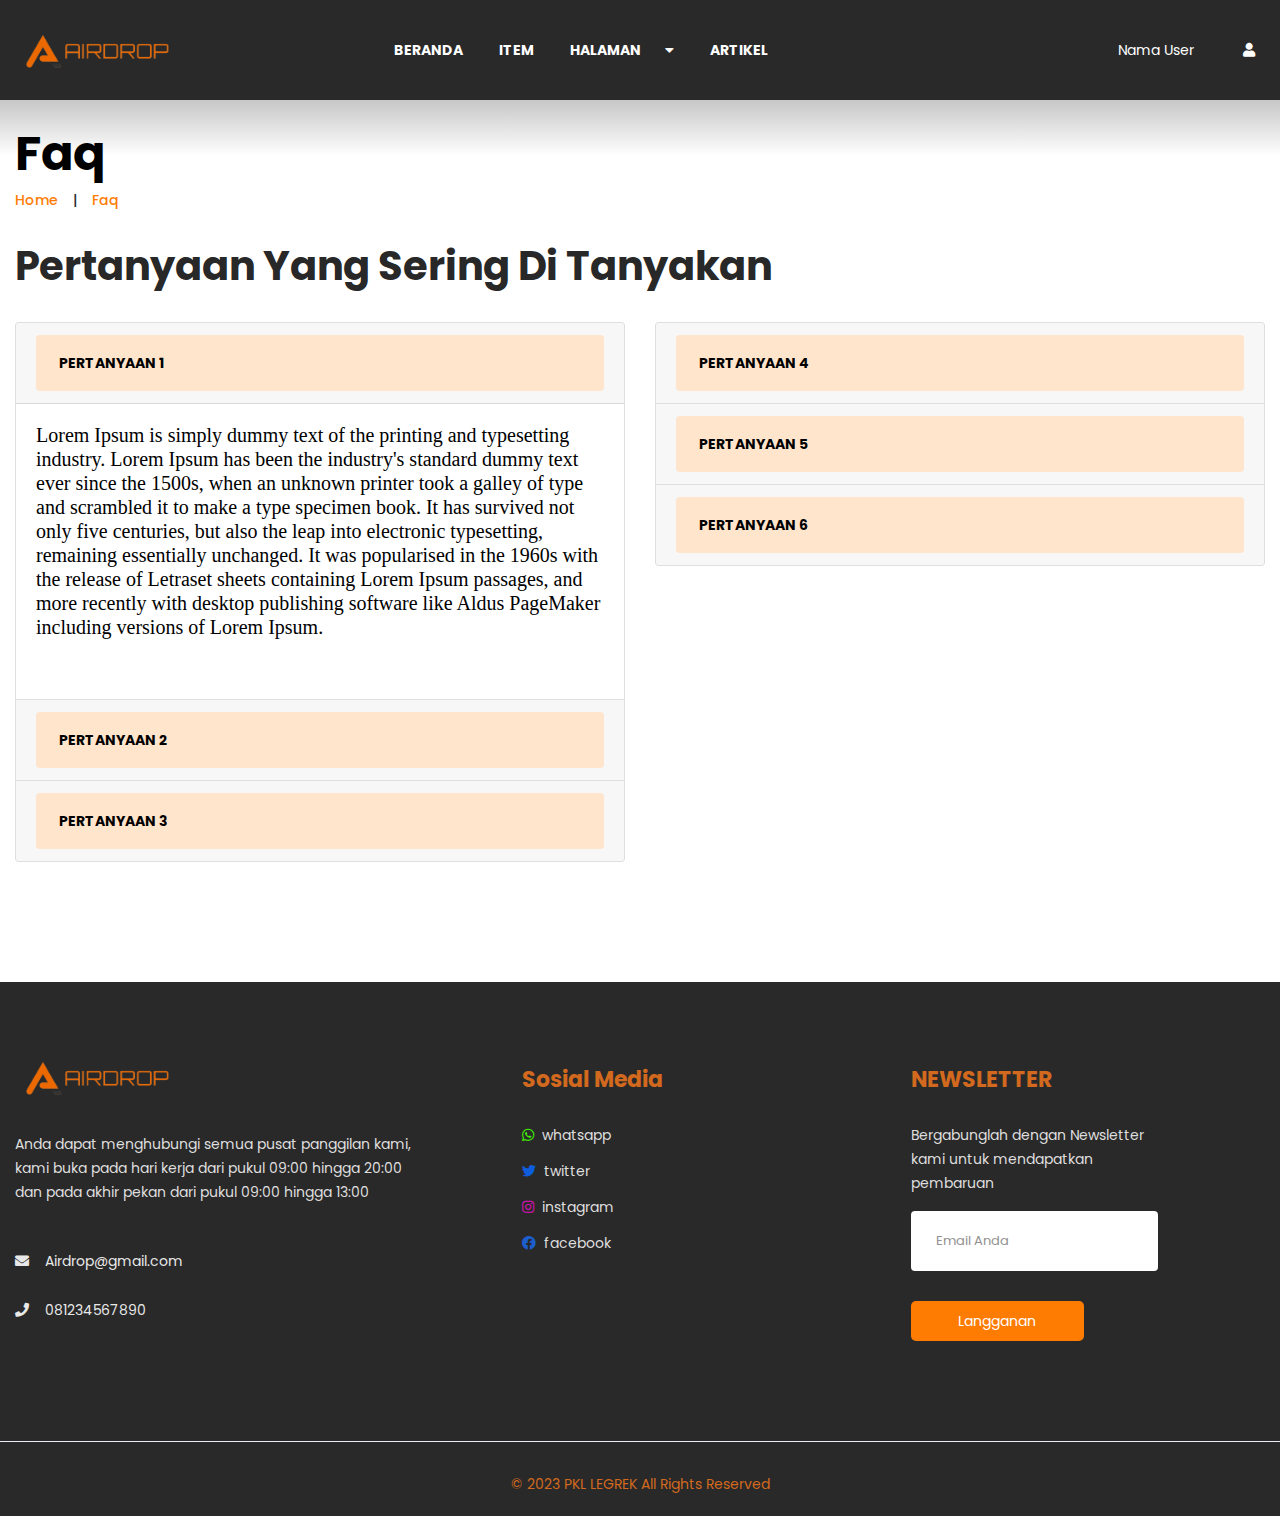
==== commit 714c0e06: "membuat responsive" ====
--- a/faq.html
+++ b/faq.html
@@ -155,7 +155,7 @@
                             <div class="close-btn"><i class="fas fa-times"></i></div>
 
                             <nav class="menu-box">
-                                <div class="nav-logo"><a href="index.html"><img src="img/logo/logo.png" alt=""
+                                <div class="nav-logo"><a href="index.html"><img src="img/logo/Airdropicon_ogV2-removebgc.png" alt=""
                                             title=""></a>
                                 </div>
                                 <div class="menu-outer">
@@ -210,11 +210,11 @@
                                 </ol>
                             </nav>
                         </div>
-                        <div>
+                        <div class="breadcrumb-tanya">
                             <h1>Pertanyaan Yang Sering Di Tanyakan</h1>
                             <br>
                             <div class="row">
-                                <div class="col-6">
+                                <div class="col col-lg-6 col-md-10">
                                     <div class="accordion" id="accordionExample">
                                         <div class="card">
                                             <div class="card-header" id="headingOne">
@@ -258,7 +258,7 @@
                                         <div class="card-header" id="headingThree">
                                             <h2 class="mb-0">
                                                 <button class="btn btn-link btn-block text-left collapsed" type="button" data-toggle="collapse" data-target="#collapseThree" aria-expanded="false" aria-controls="collapseThree">
-                                                Perbanyak 3
+                                                Pertanyaan 3
                                             </button>
                                             </h2>
                                         </div>
@@ -275,7 +275,7 @@
                                         </div>
                                     </div>
                                 </div>
-                                <div class="col-6">
+                                <div class="col-lg-6 col-md-10">
                                     <div class="accordion" id="accordionExample">
                                         <div class="card">
                                             <div class="card-header" id="headingFour">
@@ -319,7 +319,7 @@
                                         <div class="card-header" id="headingSix">
                                             <h2 class="mb-0">
                                                 <button class="btn btn-link btn-block text-left collapsed" type="button" data-toggle="collapse" data-target="#collapseSix" aria-expanded="false" aria-controls="collapseSix">
-                                                Perbanyak 6
+                                                Pertanyaan 6
                                             </button>
                                             </h2>
                                         </div>
--- a/css/style.css
+++ b/css/style.css
@@ -1214,6 +1214,7 @@
 }
 .ppp {
     font-size: 20px;
+    font-family: 'Times New Roman', Times, serif;
     color: #000;
     margin-bottom: 40px;
 }
@@ -5214,5 +5215,15 @@
     .breadcrumb-content {
         padding: 10px !important;
     }
-
-}
+    .breadcrumb-content h2 {
+        margin-top: 30px;
+    }
+    .ppp {
+        font-size: 15px;
+        font-family: 'Times New Roman', Times, serif;
+    }
+    .breadcrumb-tanya h1{
+        font-size: 20px;
+    }
+
+}
